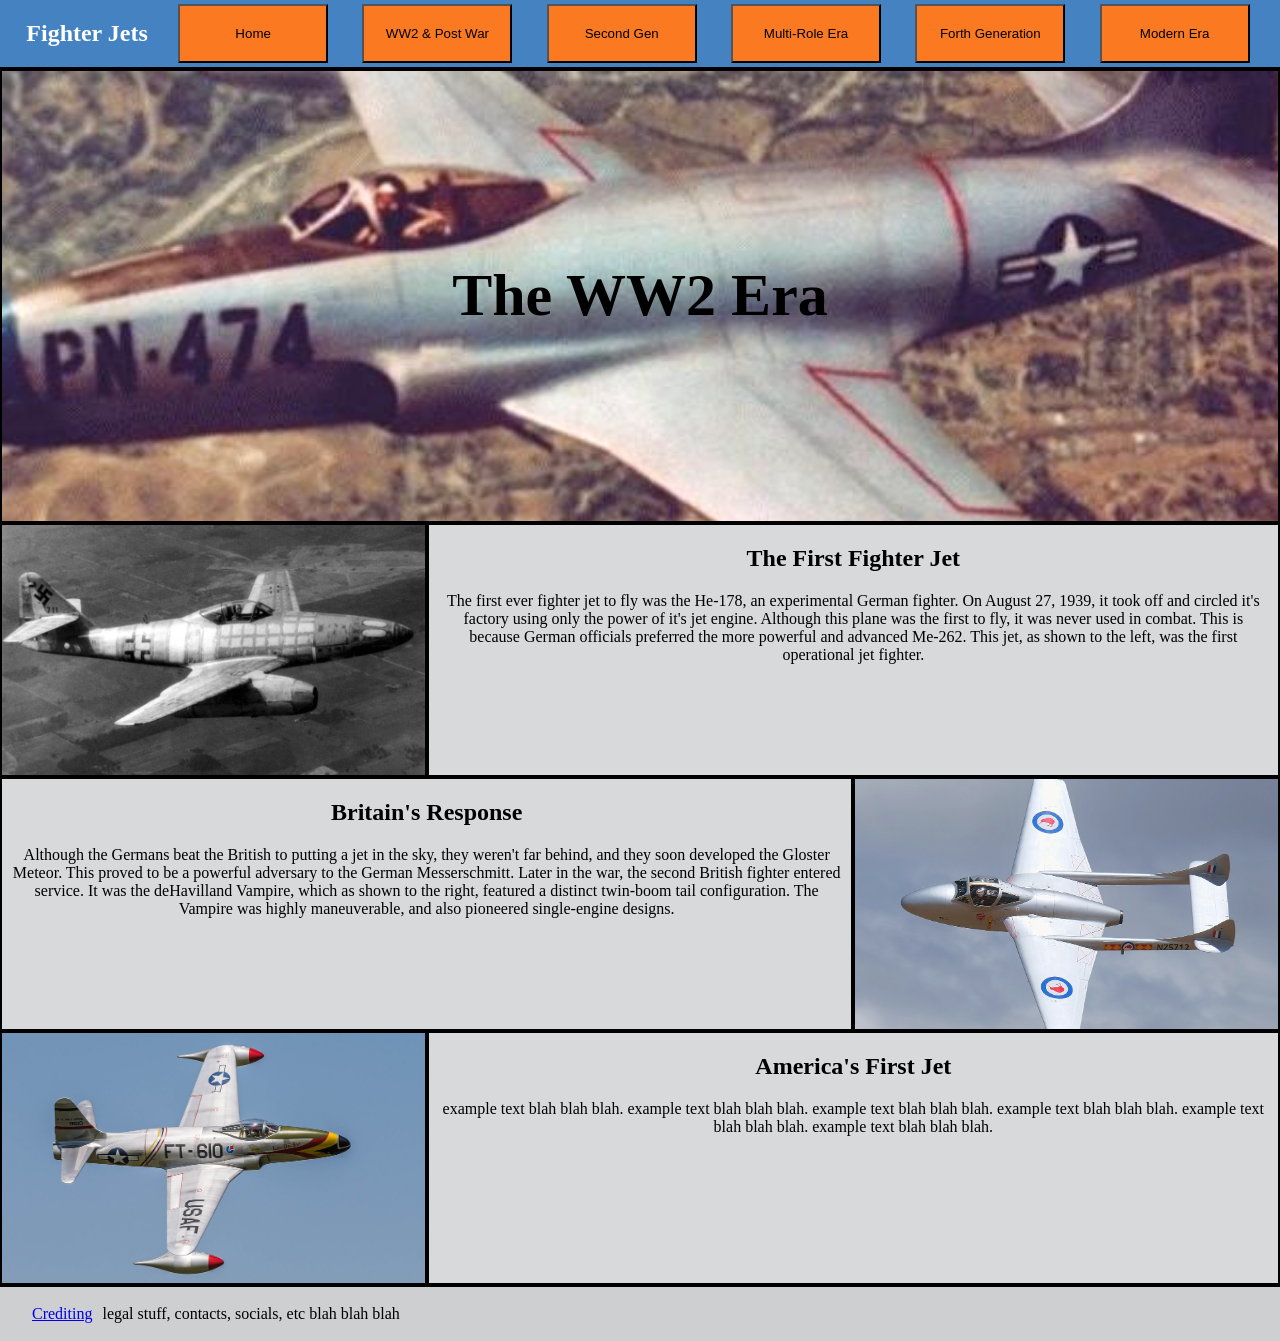
==== 1stGen.html @ 6a4d4333 "Apr 12, 2026, 1:57 AM" ====
<!DOCTYPE html>
<html lang="en">
<head>
<title>Fighter Jets</title>
<link rel="icon" type="image/png" href="Images/favicon16.png">
<link rel="stylesheet" href="style.css">
<link rel="stylesheet" href="extrastyles.css">
</head>
<body>

<nav class="primary">
    <h2 style="color:white;">Fighter Jets</h2>
    <button class="nav-button" onclick="window.location.href='index.html'">Home</button>
    <button class="nav-button" onclick="window.location.href='1stGen.html'">WW2 & Post War</button>
    <button class="nav-button" onclick="window.location.href='2ndGen.html'">Second Gen</button>
    <button class="nav-button" onclick="window.location.href='3rdGen.html'">Multi-Role Era</button>
    <button class="nav-button" onclick="window.location.href='4thGen.html'">Forth Generation</button>
    <button class="nav-button" onclick="window.location.href='5thGen.html'">Modern Era</button>
</nav>

<main class="secondary">
<div class="grid-container">
    <div class="grid-item" id="p1-header">
        <h1>The WW2 Era</h1>
    </div>

    <div class="grid-item" id="p1-image-1"></div>
    <div class="grid-item text-1">
        <h2>
            The First Fighter Jet
        </h2>
        <p class="grid-item-text">
            The first ever fighter jet to fly was the He-178, an experimental German fighter. On August 27, 1939, 
            it took off and circled it's factory using only the power of it's jet engine. Although this plane was 
            the first to fly, it was never used in combat. This is because German officials preferred the more powerful 
            and advanced Me-262. This jet, as shown to the left, was the first operational jet fighter.
        </p>
    </div>

    <div class="grid-item text-2">
        <h2>
            Britain's Response
        </h2>
        <p class="grid-item-text">
            Although the Germans beat the British to putting a jet in the sky, they weren't far behind,
            and they soon developed the Gloster Meteor. This proved to be a powerful adversary to the
            German Messerschmitt. Later in the war, the second British fighter entered service. It was the deHavilland Vampire,
            which as shown to the right, featured a distinct twin-boom tail configuration. The Vampire was highly maneuverable,
            and also pioneered single-engine designs.
        </p>
    </div>
    <div class="grid-item" id="p1-image-2"></div>

    <div class="grid-item" id="p1-image-3"></div>
    <div class="grid-item text-3">
        <h2>
            America's First Jet
        </h2>
        <p class="grid-item-text">
            example text blah blah blah. example text blah blah blah.
            example text blah blah blah. example text blah blah blah.
            example text blah blah blah. example text blah blah blah.
        </p>
    </div>
</div>
</main>

<footer class="darkened">
    <p><a href="credits.html">Crediting</a>legal stuff, contacts, socials, etc blah blah blah</p>
</footer>
</body>
</html>
---- style.css ----
body{
    background-color: #eef0f2;
    font-family: Verdana;
    margin: 0;
    padding: 0; 
}
.primary{
    background-color: #4482c1;
}
.secondary{
    background-color: #cbedf6;
}
.accent{
    background-color: #fa761e;
}
.darkened{
    background-color: #cdcfd1;
    padding: 2px;
}
button{
    background-color: #FA7921;
    padding: 6px;
    border-style: outset;
}
button:hover{
    border-style: inset;
    /*background-color: #d4661c;*/
}
button:active{
    border-style: inset;
    background-color: #ff9148;
}
nav{
    display: flex;
    flex-wrap: nowrap;
    justify-content: space-evenly;
    border-bottom: solid black 2px;
}
.nav-button{
    padding: 10px;
    width: 150px;
    margin: 4px;
}
a{
    padding: 10px;
    padding-top: 20px;
    margin: 0px;
}
main{
    margin: 0;
    padding: 0; 
}
footer{
    border-top: solid black 2px;
}
footer > p{
    margin-left: 20px;
}

/* 
300-990, 
nav below logo
i
tt
i
tt
i
tt
default 990-1110-1500,
itt
tti
itt
 1500-2500 
 images cover or %
 text padding increase
 taller things
 */

.grid-container {
  display: grid;
  grid-template-columns: 1fr 1fr 1fr;
}
.grid-item {
  background-color: #f1f1f1;
  text-align: center;
  padding-left: 10px;
  padding-right: 10px;
}
.grid-item-credits {
  background-color: #f1f1f1;
  text-align: left;
}
.header{
    grid-column: 1 / span 3;
    height: 450px;
    font-size:30px;
    display: flex;
    justify-content: center;
    align-items: center;
    border: solid black 2px;
    background-color: #9092a0;
    background-image: url("Images/su35_2e1.png");
    background-position: center; /* Center the image */
    background-repeat: no-repeat; /* Do not repeat the image */
    background-size: auto 1200px; /* Resize the background image to cover the entire container 819 x 557 */
    background-position-y: 45%;
}
#p1-header{
    grid-column: 1 / span 3;
    height: 450px;
    font-size:30px;
    display: flex;
    justify-content: center;
    align-items: center;
    border: solid black 2px;
    background-color: #9092a0;
    background-image: url("Images/f-80.jpg");
    background-position: center; /* Center the image */
    background-repeat: no-repeat; /* Do not repeat the image */
    background-size: 1550px; /* Resize the background image to cover the entire container 819 x 557 */
    background-position-y: 40%;
    color: black;
}
#p2-header{
    grid-column: 1 / span 3;
    height: 450px;
    font-size:30px;
    display: flex;
    justify-content: center;
    align-items: center;
    border: solid black 2px;
    background-color: #aabbd7;
    background-image: url("Images/LighningEdit2.png");
    background-position: center;
    background-repeat: no-repeat;
    background-size: 1800px auto; 
    background-position-y: 47.5%;
    /* 1280 x 720*/
}
#p3-header{
    grid-column: 1 / span 3;
    height: 450px;
    font-size:30px;
    display: flex;
    justify-content: center;
    align-items: center;
    border: solid black 2px;
    background-color: #809cc1;
    background-image: url("Images/Mig23e3.png");
    background-position: center; /* Center the image */
    background-repeat: no-repeat; /* Do not repeat the image */
    background-size: 1900px auto; /* Resize the background image to cover the entire container 819 x 557 */
    background-position-y: 51.25%;
}
#p4-header{
    grid-column: 1 / span 3;
    height: 450px;
    font-size:30px;
    display: flex;
    justify-content: center;
    align-items: center;
    border: solid black 2px;
    background-color: #9092a0;
    background-image: url("Images/su35.png");
    background-position: center; /* Center the image */
    background-repeat: no-repeat; /* Do not repeat the image */
    background-size: auto 900px; /* Resize the background image to cover the entire container 819 x 557 */
    background-position-y: 45%;
}
#p5-header{
    grid-column: 1 / span 3;
    height: 450px;
    font-size:30px;
    display: flex;
    justify-content: center;
    align-items: center;
    border: solid black 2px;
    background-color: #9092a0;
    background-image: url("Images/j20_2.jpg");
    background-position: center; /* Center the image */
    background-repeat: no-repeat; /* Do not repeat the image */
    background-size: auto 1100px; /* Resize the background image to cover the entire container 819 x 557 */
    background-position-y: 45%;
    color: black;
}
.image-1{
    grid-column: 1 / span 1;
    height: 250px;
    border: solid black 2px;
    background-image: url("Images/f22.jpg");
    background-position: center;
    background-position-y: 30%;
    background-repeat: no-repeat;
    background-size: 520px 338px;
    transform: scaleX(-1);
}
.text-1{
    grid-column: 2 / span 2;
    height: 250px;
    border: solid black 2px;
    background-color: #eef0f2;
    background-color: #d7d9db;
}
.text-2{
    grid-column: 1 / span 2;
    height: 250px;
    border: solid black 2px;
    background-color: #eef0f2;
    background-color: #d7d9db;
}
.image-2{
    grid-column: 3 / span 1;
    height: 250px;
    /*width: 500px;*/
    border: solid black 2px;
    background-image: url("Images/meteor.jpg");
    background-position: center;
    background-position-y: 50%;
    background-repeat: no-repeat;
    background-size: cover;
    transform: scaleX(-1);
}
.image-3{
    grid-column: 1 / span 1;
    height: 250px;
    /*width: 500px;*/
    border: solid black 2px;
    background-color: #eef0f2;
    background-image: url("Images/f15.jpg");
    background-position: center;
    background-position-y: 80%;
    background-repeat: no-repeat;
    background-size: cover;
}
.text-3{
    grid-column: 2 / span 2;
    height: 250px;
    border: solid black 2px;
    background-color: #d7d9db;
}
#p1-image-1{
    grid-column: 1 / span 1;
    height: 250px;
    border: solid black 2px;
    background-image: url("Images/me262.jpg");
    background-position: center 50%;
    background-repeat: no-repeat;
    background-size: cover;
}
#p1-image-2{
    grid-column: 3 / span 1;
    height: 250px;
    border: solid black 2px;
    background-image: url("Images/Vampire.jpg");
    background-position: center 50%;
    background-repeat: no-repeat;
    background-size: cover;
}
#p1-image-3{
    grid-column: 1 / span 1;
    height: 250px;
    border: solid black 2px;
    background-image: url("Images/p80.jpg");
    background-position: center 50%;
    background-repeat: no-repeat;
    background-size: cover;
}
#p2-image-1{
    grid-column: 1 / span 1;
    height: 250px;
    border: solid black 2px;
    background-image: url("Images/f86.jpg");
    background-position: center 50%;
    background-repeat: no-repeat;
    background-size: cover;
    transform: scaleX(-1);
}
#p2-image-2{
    grid-column: 3 / span 1;
    height: 250px;
    border: solid black 2px;
    background-image: url("Images/mig15.jpg");
    background-position: center 50%;
    background-repeat: no-repeat;
    background-size: cover;
}
#p2-image-3{
    grid-column: 1 / span 1;
    height: 250px;
    border: solid black 2px;
    background-image: url("Images/hunter.jpg");
    background-position: center 50%;
    background-repeat: no-repeat;
    background-size: cover;
}
#p3-image-1{
    grid-column: 1 / span 1;
    height: 250px;
    border: solid black 2px;
    background-image: url("Images/mirage3.jpg");
    background-position: 50% 50%;
    background-repeat: no-repeat;
    background-size: cover;
    transform: scaleX(-1);
}
#p3-image-2{
    grid-column: 3 / span 1;
    height: 250px;
    border: solid black 2px;
    background-image: url("Images/f4.jpeg");
    background-position: 50% 50%;
    background-repeat: no-repeat;
    background-size: cover;
}
#p3-image-3{
    grid-column: 1 / span 1;
    height: 250px;
    border: solid black 2px;
    background-image: url("Images/mig21.jpg");
    background-position: 50% 50%;
    background-repeat: no-repeat;
    background-size: cover;
}
#p4-image-1{
    grid-column: 1 / span 1;
    height: 250px;
    border: solid black 2px;
    background-image: url("Images/f15_2.jpg");
    background-position: 40% 39%;
    background-repeat: no-repeat;
    background-size: cover;
    transform: scaleX(-1);
}
#p4-image-2{
    grid-column: 3 / span 1;
    height: 250px;
    border: solid black 2px;
    background-image: url("Images/typhoon.jpg");
    background-position: 40% 50%;
    background-repeat: no-repeat;
    background-size: cover;
}
#p4-image-3{
    grid-column: 1 / span 1;
    height: 250px;
    border: solid black 2px;
    background-image: url("Images/su27.jpg");
    background-position: 50% 50%;
    background-repeat: no-repeat;
    background-size: cover;
}
#p5-image-1{
    grid-column: 1 / span 1;
    height: 250px;
    border: solid black 2px;
    background-image: url("Images/f22_2.jpg");
    background-position: 40% 39%;
    background-repeat: no-repeat;
    background-size: cover;
    transform: scaleX(-1);
}
#p5-image-2{
    grid-column: 3 / span 1;
    height: 250px;
    border: solid black 2px;
    background-image: url("Images/f35b.jpg");
    background-position: center 25%;
    background-repeat: no-repeat;
    background-size: cover;
    transform: scaleX(-1);
}
#p5-image-3{
    grid-column: 1 / span 1;
    height: 250px;
    border: solid black 2px;
    background-image: url("Images/su57.jpg");
    background-position: center 50%;
    background-repeat: no-repeat;
    background-size: cover;
    transform: scaleX(-1);
}


/* Media Query stuff! */
@media screen and (max-width: 990px) {
    .image-1{
        grid-column: 1 / span 1;
        height: 250px;
        border: solid black 2px;
        background-image: url("Images/f22.jpg");
        background-position: center;
        background-position-y: 30%;
        background-repeat: no-repeat;
        background-size: 520px 338px;
        transform: scaleX(-1);
    }
    .text-1{
        grid-column: 2 / span 2;
        height: 250px;
        border: solid black 2px;
        background-color: #eef0f2;
        background-color: #d7d9db;
    }
    .text-2{
        grid-column: 1 / span 2;
        height: 250px;
        border: solid black 2px;
        background-color: #eef0f2;
        background-color: #d7d9db;
    }
    .image-2{
        grid-column: 3 / span 1;
        height: 250px;
        /*width: 500px;*/
        border: solid black 2px;
        background-image: url("Images/meteor.jpg");
        background-position: center;
        background-position-y: 50%;
        background-repeat: no-repeat;
        background-size: cover;
        transform: scaleX(-1);
    }
    .image-3{
        grid-column: 1 / span 1;
        height: 250px;
        /*width: 500px;*/
        border: solid black 2px;
        background-color: #eef0f2;
        background-image: url("Images/f15.jpg");
        background-position: center;
        background-position-y: 80%;
        background-repeat: no-repeat;
        background-size: cover;
    }
    .text-3{
        grid-column: 2 / span 2;
        height: 250px;
        border: solid black 2px;
        background-color: #d7d9db;
    }
}
@media screen and (min-width: 1500px) and (max-width: 2500px) {
    p{
        font-size: x-large;
    }
    button{
        font-size: large;
    }
    button:not(.nav-button){
        width: 170px;
        height: 50px;
    }
    nav{
        display: flex;
        flex-wrap: nowrap;
        justify-content: space-evenly;
        height: 75px;
    }
    .nav-button{
        padding: 10px;
        width: 250px;
        margin: 4px;
    }
    footer{
        height: 70px;
    }
    .header{
        height: 550px;
        font-size: 30px;
        background-position: center; /* Center the image */
        background-repeat: no-repeat; /* Do not repeat the image */
        background-size: auto 1500px; /* Resize the background image to cover the entire container 819 x 557 */
        background-position-y: 45%;
    }
    .header > h1{
        font-size: 60pt;
    }
    .image-1, .image-2, .image-3{
        height: 350px;
        background-size: cover;
    }
    .text-1, .text-2, .text-3{
        height: 350px;
    }
    #p1-image-1, #p1-image-2, #p1-image-3{
        height: 350px;
        background-size: cover;
    }
}
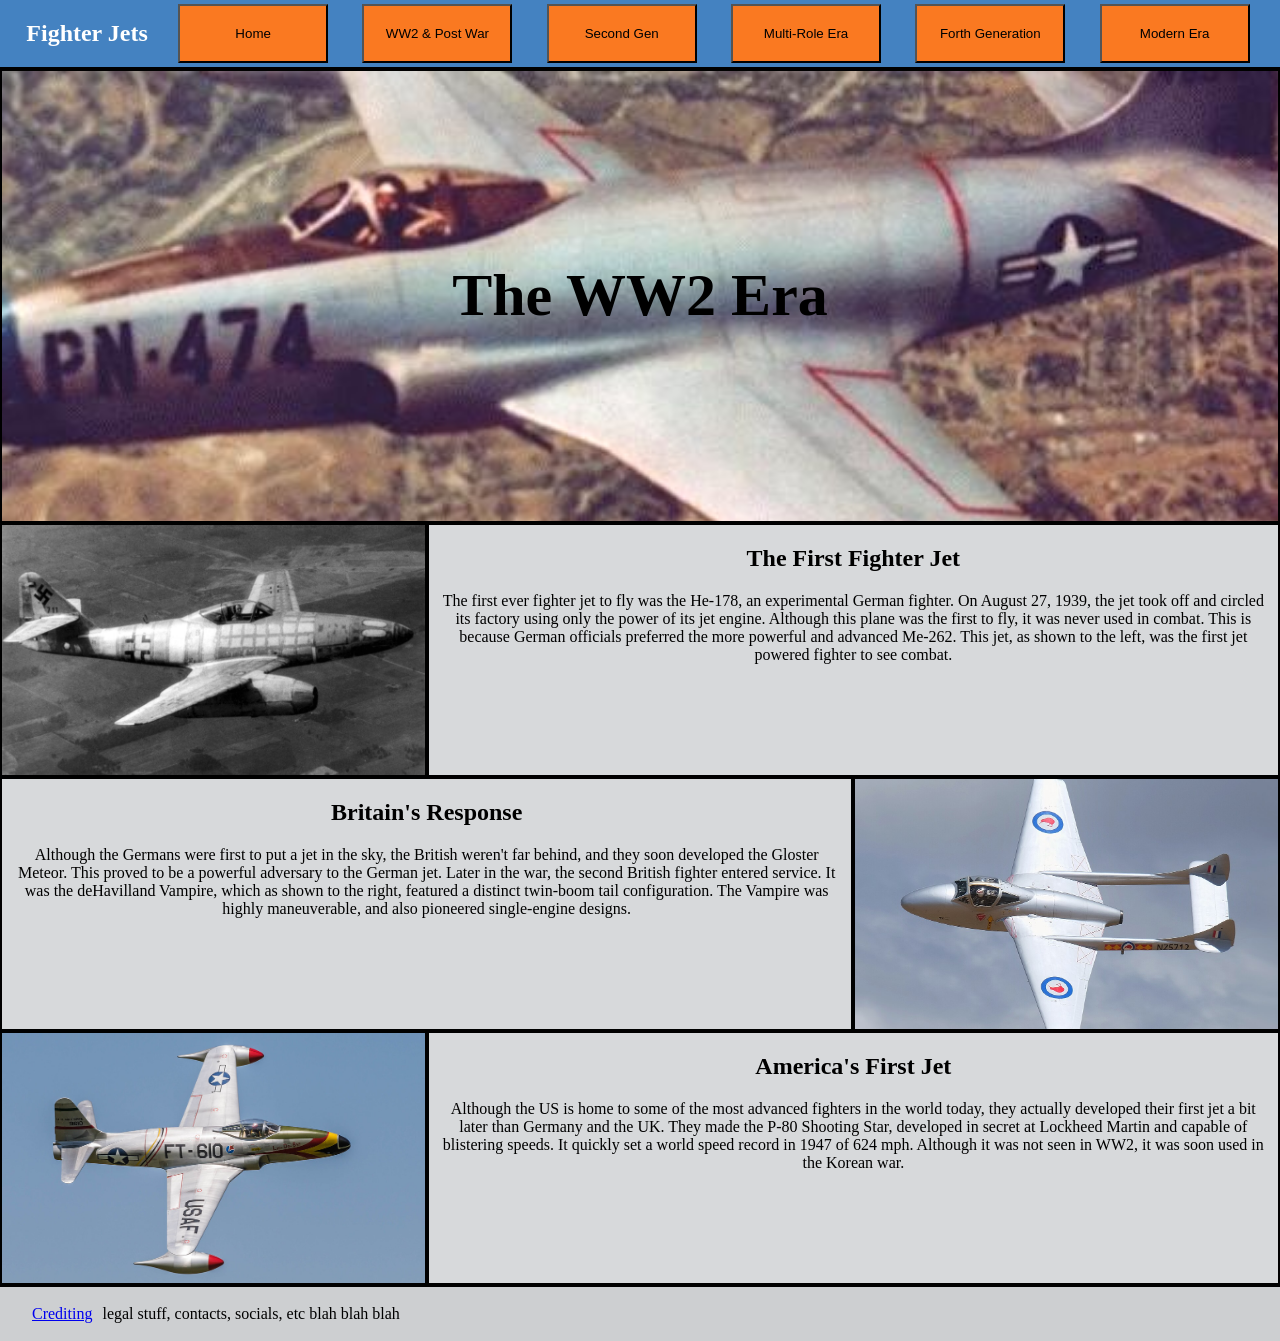
==== commit ce73f476: "adding more text" ====
--- a/1stGen.html
+++ b/1stGen.html
@@ -29,11 +29,11 @@
         <h2>
             The First Fighter Jet
         </h2>
-        <p class="grid-item-text">
+        <p>
             The first ever fighter jet to fly was the He-178, an experimental German fighter. On August 27, 1939, 
-            it took off and circled it's factory using only the power of it's jet engine. Although this plane was 
-            the first to fly, it was never used in combat. This is because German officials preferred the more powerful 
-            and advanced Me-262. This jet, as shown to the left, was the first operational jet fighter.
+            the jet took off and circled its factory using only the power of its jet engine. Although this plane was the first to fly,
+            it was never used in combat. This is because German officials preferred the more powerful and advanced Me-262. 
+            This jet, as shown to the left, was the first jet powered fighter to see combat.
         </p>
     </div>
 
@@ -41,10 +41,10 @@
         <h2>
             Britain's Response
         </h2>
-        <p class="grid-item-text">
-            Although the Germans beat the British to putting a jet in the sky, they weren't far behind,
-            and they soon developed the Gloster Meteor. This proved to be a powerful adversary to the
-            German Messerschmitt. Later in the war, the second British fighter entered service. It was the deHavilland Vampire,
+        <p>
+            Although the Germans were first to put a jet in the sky, the British weren't far behind, 
+            and they soon developed the Gloster Meteor. This proved to be a powerful adversary to the German jet. 
+            Later in the war, the second British fighter entered service. It was the deHavilland Vampire, 
             which as shown to the right, featured a distinct twin-boom tail configuration. The Vampire was highly maneuverable,
             and also pioneered single-engine designs.
         </p>
@@ -56,10 +56,11 @@
         <h2>
             America's First Jet
         </h2>
-        <p class="grid-item-text">
-            example text blah blah blah. example text blah blah blah.
-            example text blah blah blah. example text blah blah blah.
-            example text blah blah blah. example text blah blah blah.
+        <p>
+            Although the US is home to some of the most advanced fighters in the world today, 
+            they actually developed their first jet a bit later than Germany and the UK. They made the P-80 Shooting Star, 
+            developed in secret at Lockheed Martin and capable of blistering speeds. 
+            It quickly set a world speed record in 1947 of 624 mph. Although it was not seen in WW2, it was soon used in the Korean war.
         </p>
     </div>
 </div>
--- a/style.css
+++ b/style.css
@@ -383,34 +383,49 @@
 
 /* Media Query stuff! */
 @media screen and (max-width: 990px) {
+    .grid-container {
+        display: grid;
+        grid-template-columns: 1fr;
+    }
+    p{
+        font-size: x-large;
+    }
+    button{
+        font-size: large;
+    }
+    button:not(.nav-button){
+        width: 170px;
+        height: 50px;
+    }
     .image-1{
         grid-column: 1 / span 1;
-        height: 250px;
+        height: 450px;
         border: solid black 2px;
         background-image: url("Images/f22.jpg");
         background-position: center;
         background-position-y: 30%;
         background-repeat: no-repeat;
-        background-size: 520px 338px;
-        transform: scaleX(-1);
+        background-size: cover;
+        transform: scaleX(1);
     }
     .text-1{
-        grid-column: 2 / span 2;
-        height: 250px;
+        grid-column: 1 / span 1;
+        height: 350px;
         border: solid black 2px;
         background-color: #eef0f2;
         background-color: #d7d9db;
     }
     .text-2{
-        grid-column: 1 / span 2;
-        height: 250px;
+        grid-column: 1 / span 1;
+        height: 350px;
         border: solid black 2px;
         background-color: #eef0f2;
         background-color: #d7d9db;
     }
     .image-2{
-        grid-column: 3 / span 1;
-        height: 250px;
+        grid-column: 1 / span 1;
+        grid-row: 4;
+        height: 450px;
         /*width: 500px;*/
         border: solid black 2px;
         background-image: url("Images/meteor.jpg");
@@ -418,11 +433,11 @@
         background-position-y: 50%;
         background-repeat: no-repeat;
         background-size: cover;
-        transform: scaleX(-1);
+        transform: scaleX(1);
     }
     .image-3{
         grid-column: 1 / span 1;
-        height: 250px;
+        height: 450px;
         /*width: 500px;*/
         border: solid black 2px;
         background-color: #eef0f2;
@@ -433,13 +448,32 @@
         background-size: cover;
     }
     .text-3{
-        grid-column: 2 / span 2;
-        height: 250px;
+        grid-column: 1 / span 1;
+        height: 350px;
         border: solid black 2px;
         background-color: #d7d9db;
     }
-}
-@media screen and (min-width: 1500px) and (max-width: 2500px) {
+    #p1-image-1, #p2-image-1,  #p3-image-1, #p4-image-1, #p5-image-1{
+        grid-column: 1 / span 1;
+        height: 450px;
+        background-size: cover;
+    }
+    #p1-image-2, #p2-image-2,  #p3-image-2, #p4-image-2, #p5-image-2{
+        grid-column: 1 / span 1;
+        height: 450px;
+        background-size: cover;
+        grid-row: 4;
+    }
+    #p1-image-3, #p2-image-3,  #p3-image-3, #p4-image-3, #p5-image-3{
+        grid-column: 1 / span 1;
+        height: 450px;
+        background-size: cover;
+    }
+    .grid item .text-1{
+        /*grid-column: 1 / span 1;*/
+    }
+}
+@media screen and (min-width: 1600px) {
     p{
         font-size: x-large;
     }
@@ -467,14 +501,34 @@
     .header{
         height: 550px;
         font-size: 30px;
-        background-position: center; /* Center the image */
-        background-repeat: no-repeat; /* Do not repeat the image */
-        background-size: auto 1500px; /* Resize the background image to cover the entire container 819 x 557 */
+        background-size: auto 1500px;
         background-position-y: 45%;
     }
     .header > h1{
         font-size: 60pt;
     }
+    #p1-header, #p4-header, #p5-header{
+        height: 550px;
+        font-size: 30px;
+        background-size: cover;
+    }
+    #p2-header{
+        height: 550px;
+        font-size: 30px;
+        background-size: cover;
+        background-size: 2500px auto; 
+        background-position-y: 47.5%;
+    }
+    #p3-header{
+        height: 550px;
+        font-size: 30px;
+        background-size: cover;
+        background-size: 3100px auto;
+        background-position-y: 51.25%;
+    }
+    #p1-header > h1, #p2-header > h1{
+        font-size: 60pt;
+    }
     .image-1, .image-2, .image-3{
         height: 350px;
         background-size: cover;
@@ -486,4 +540,20 @@
         height: 350px;
         background-size: cover;
     }
+    #p2-image-1, #p2-image-2, #p2-image-3{
+        height: 350px;
+        background-size: cover;
+    }
+    #p3-image-1, #p3-image-2, #p3-image-3{
+        height: 350px;
+        background-size: cover;
+    }
+    #p4-image-1, #p4-image-2, #p4-image-3{
+        height: 350px;
+        background-size: cover;
+    }
+    #p5-image-1, #p5-image-2, #p5-image-3{
+        height: 350px;
+        background-size: cover;
+    }
 }
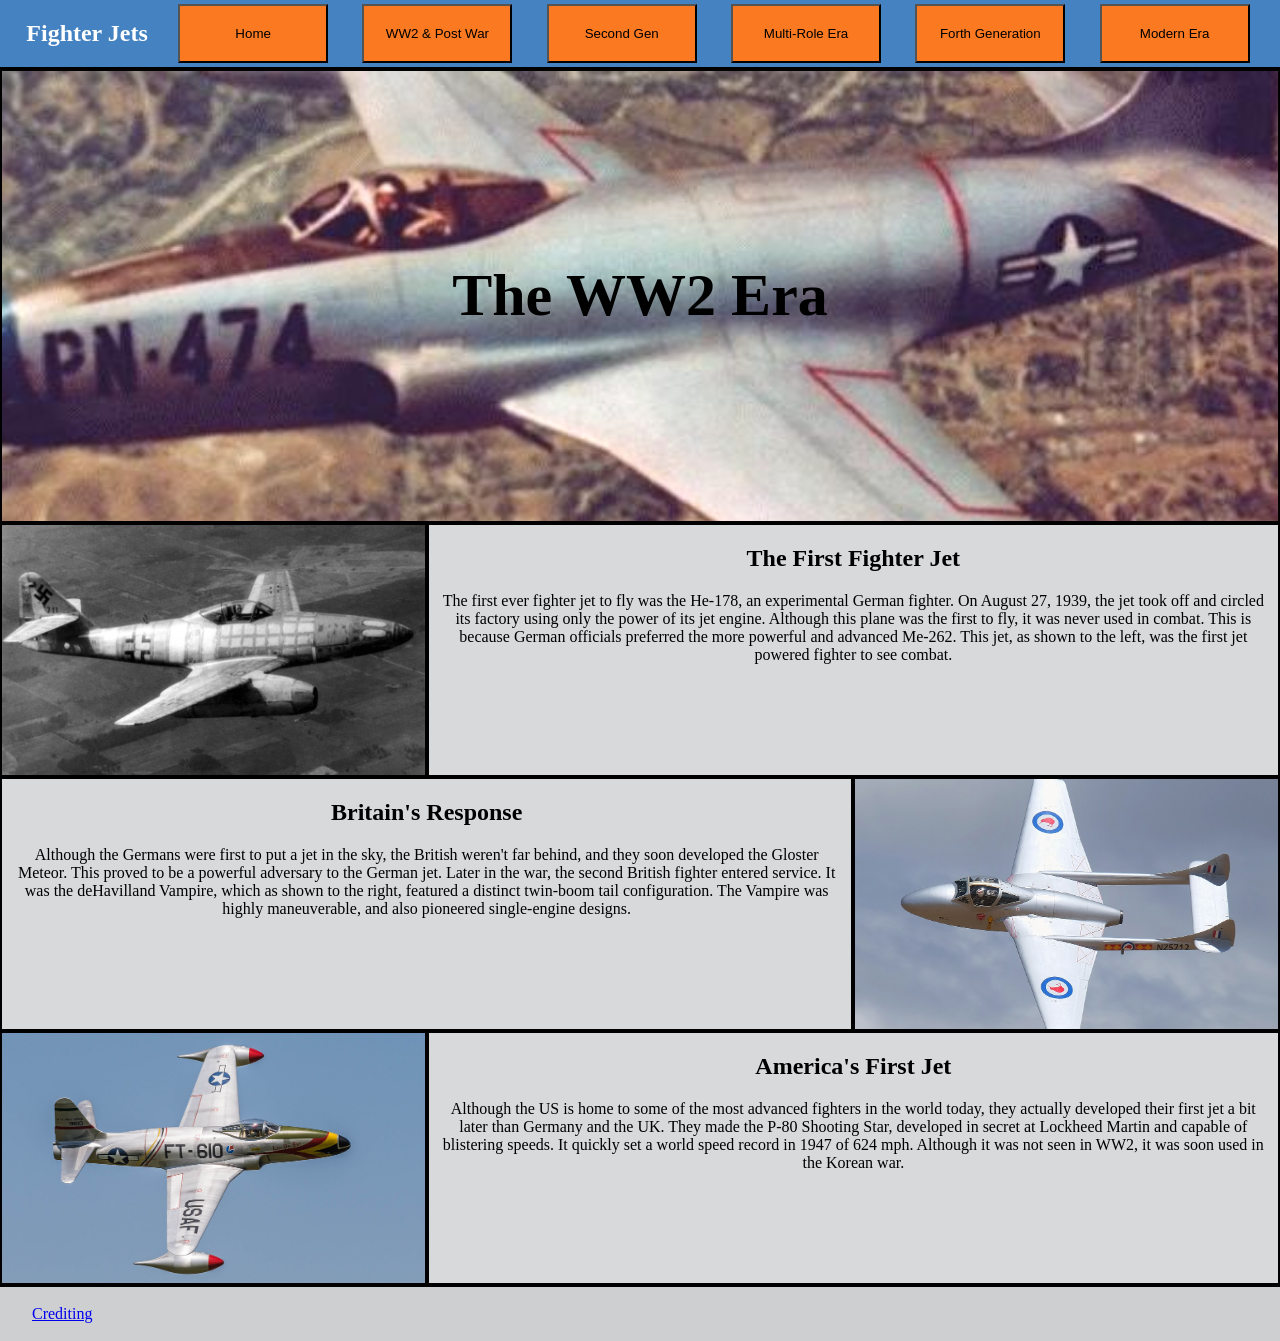
==== commit 9eba1772: "Finished crediting page" ====
--- a/1stGen.html
+++ b/1stGen.html
@@ -4,7 +4,6 @@
 <title>Fighter Jets</title>
 <link rel="icon" type="image/png" href="Images/favicon16.png">
 <link rel="stylesheet" href="style.css">
-<link rel="stylesheet" href="extrastyles.css">
 </head>
 <body>
 
@@ -67,7 +66,7 @@
 </main>
 
 <footer class="darkened">
-    <p><a href="credits.html">Crediting</a>legal stuff, contacts, socials, etc blah blah blah</p>
+    <p><a href="credits.html">Crediting</a></p>
 </footer>
 </body>
 </html>
--- a/style.css
+++ b/style.css
@@ -130,7 +130,7 @@
     align-items: center;
     border: solid black 2px;
     background-color: #aabbd7;
-    background-image: url("Images/LighningEdit2.png");
+    background-image: url("Images/LightningEdit2.png");
     background-position: center;
     background-repeat: no-repeat;
     background-size: 1800px auto; 
@@ -469,9 +469,6 @@
         height: 450px;
         background-size: cover;
     }
-    .grid item .text-1{
-        /*grid-column: 1 / span 1;*/
-    }
 }
 @media screen and (min-width: 1600px) {
     p{
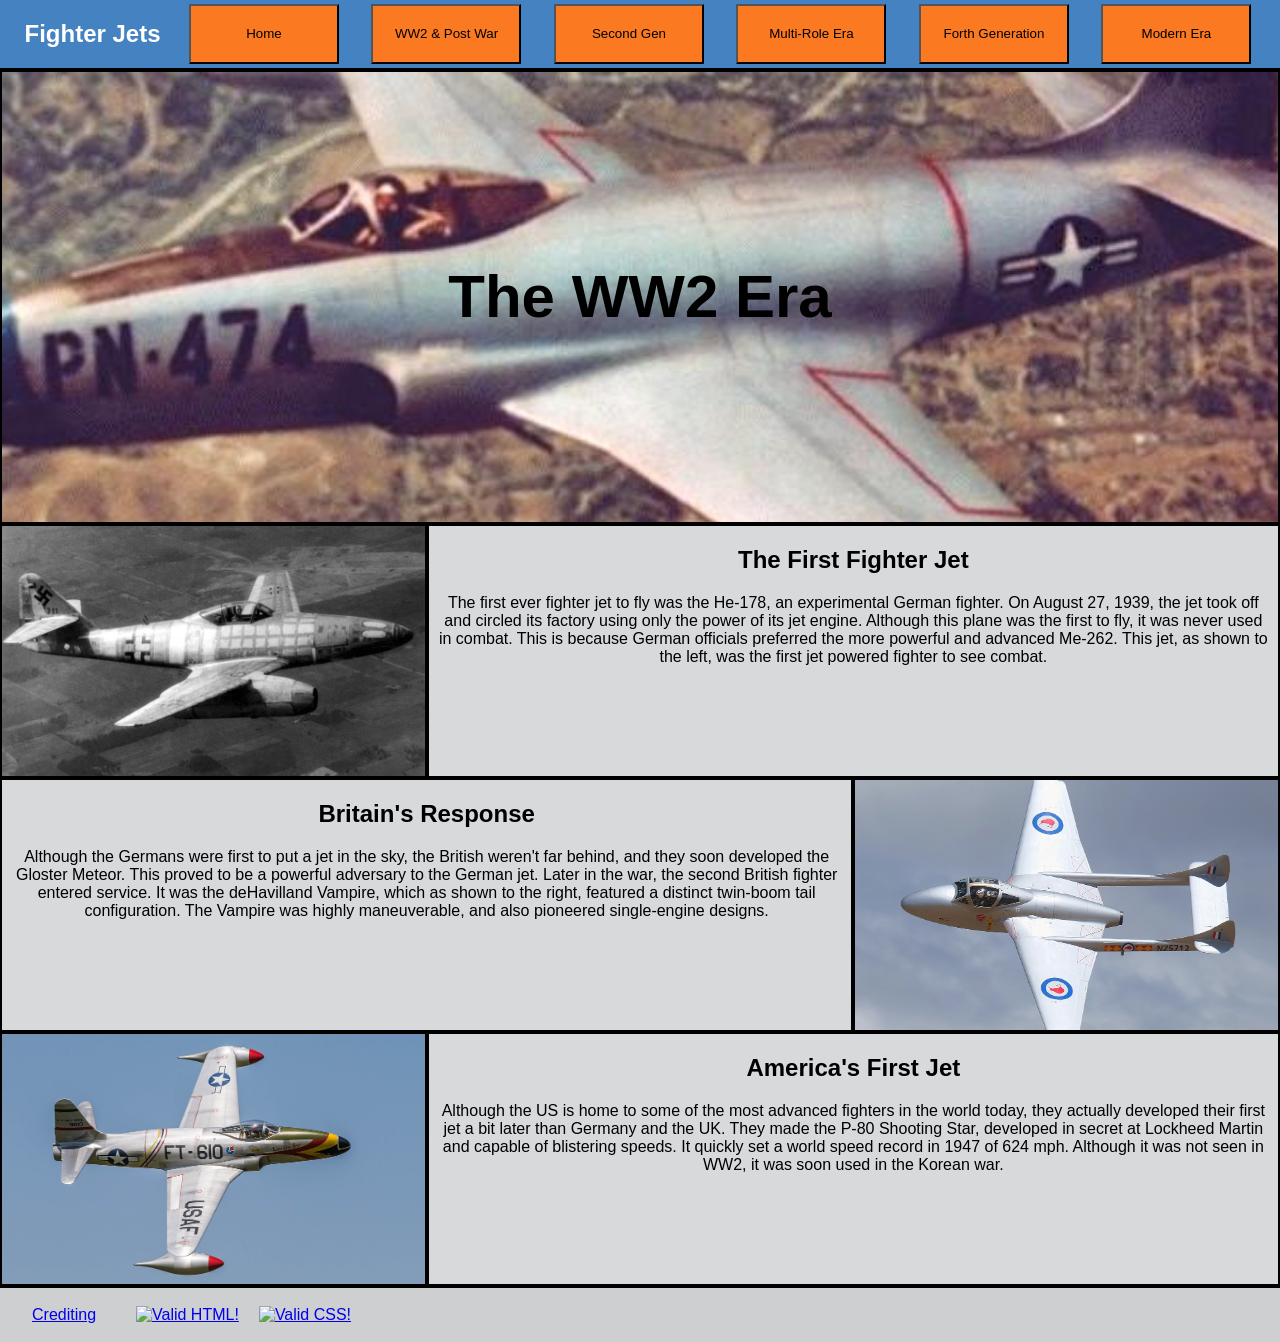
==== commit 2534c782: "dinished content and added badges to footer" ====
--- a/1stGen.html
+++ b/1stGen.html
@@ -65,8 +65,22 @@
 </div>
 </main>
 
-<footer class="darkened">
+<footer class="darkened" style="display:flex;">
     <p><a href="credits.html">Crediting</a></p>
+    <p>
+        <a href="https://validator.w3.org/nu/">
+            <img style="border:0;width:88px;height:31px"
+                src="https://raw.githubusercontent.com/bradleytaunt/html5-valid-badge/refs/heads/master/html5-validator-badge.png"
+                alt="Valid HTML!" />
+        </a>
+    </p>
+    <p style="margin-left: 0px;">
+        <a href="https://jigsaw.w3.org/css-validator/check/referer">
+            <img style="border:0;width:88px;height:31px"
+                src="https://jigsaw.w3.org/css-validator/images/vcss"
+                alt="Valid CSS!" />
+        </a>
+    </p>
 </footer>
 </body>
 </html>
--- a/style.css
+++ b/style.css
@@ -1,6 +1,6 @@
 body{
     background-color: #eef0f2;
-    font-family: Verdana;
+    font-family: Verdana, sans-serif;
     margin: 0;
     padding: 0; 
 }
@@ -269,7 +269,7 @@
     grid-column: 1 / span 1;
     height: 250px;
     border: solid black 2px;
-    background-image: url("Images/f86.jpg");
+    background-image: url("Images/mig15.jpg");
     background-position: center 50%;
     background-repeat: no-repeat;
     background-size: cover;
@@ -279,7 +279,7 @@
     grid-column: 3 / span 1;
     height: 250px;
     border: solid black 2px;
-    background-image: url("Images/mig15.jpg");
+    background-image: url("Images/f86.jpg");
     background-position: center 50%;
     background-repeat: no-repeat;
     background-size: cover;
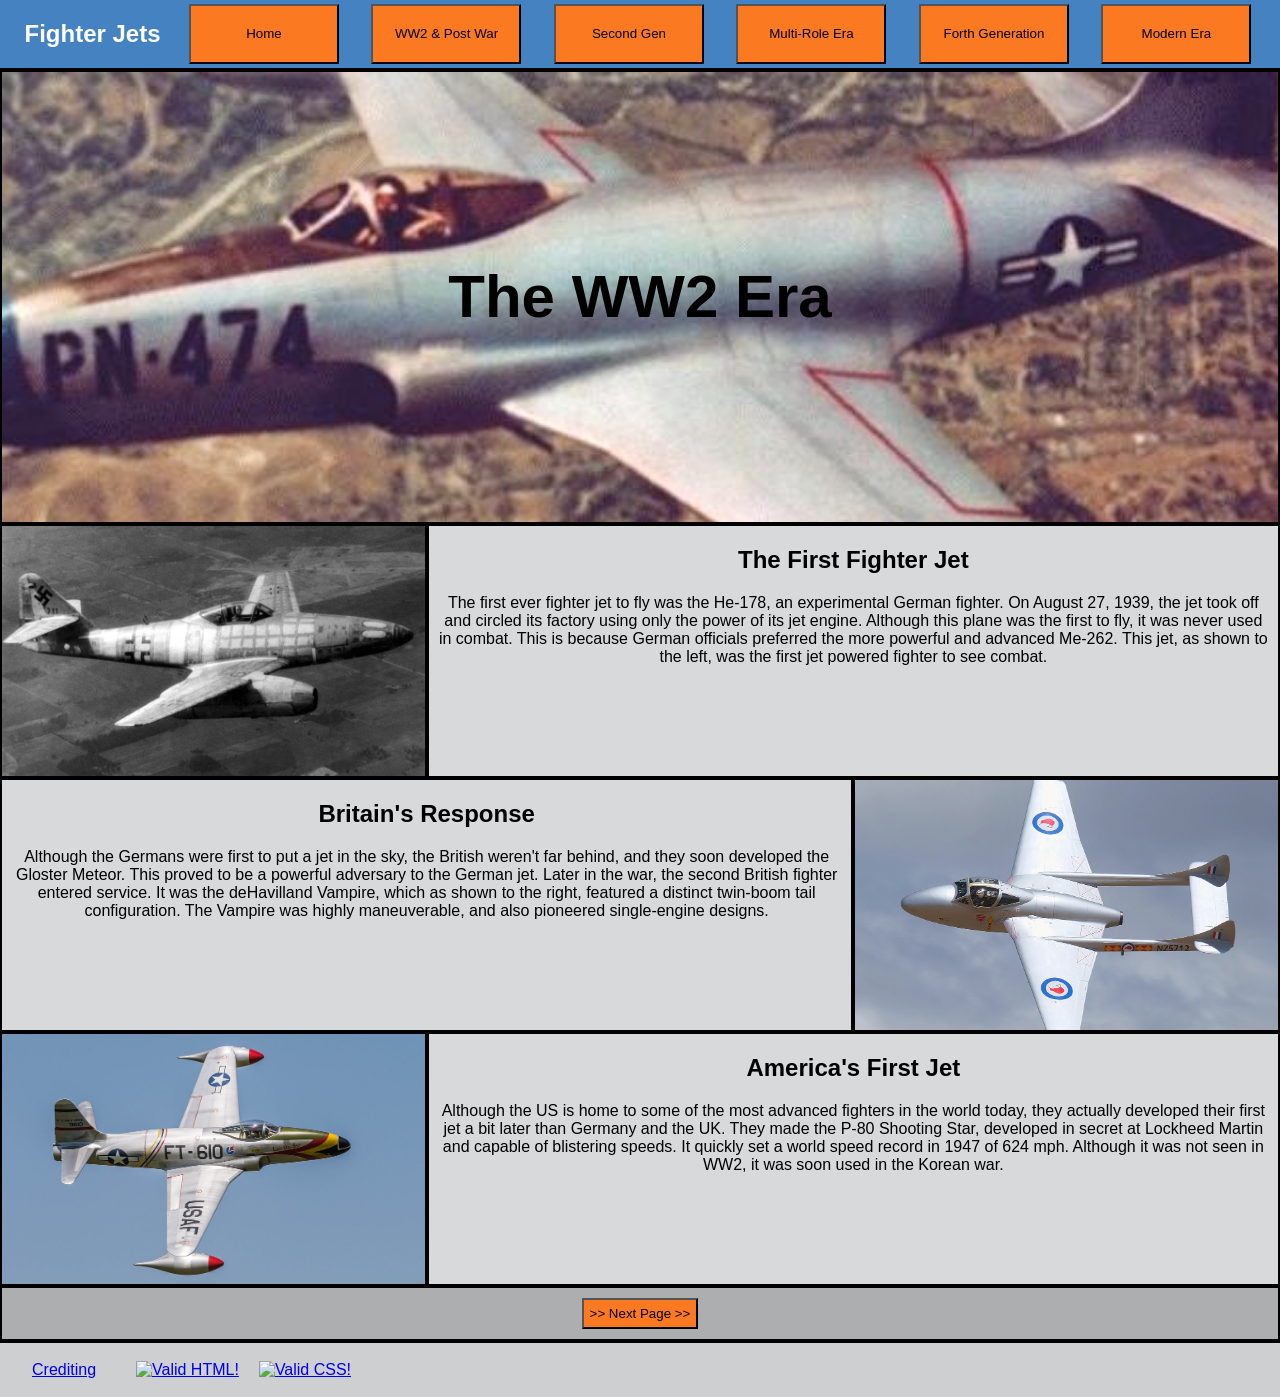
==== commit 7f0f20b9: "added next page buttons and more" ====
--- a/1stGen.html
+++ b/1stGen.html
@@ -62,6 +62,9 @@
             It quickly set a world speed record in 1947 of 624 mph. Although it was not seen in WW2, it was soon used in the Korean war.
         </p>
     </div>
+    <div class="grid-item next-page">
+        <button onclick="window.location.href='2ndGen.html'"> &gt;&gt; Next Page &gt;&gt; </button>
+    </div>
 </div>
 </main>
 
@@ -75,7 +78,7 @@
         </a>
     </p>
     <p style="margin-left: 0px;">
-        <a href="https://jigsaw.w3.org/css-validator/check/referer">
+        <a href="https://jigsaw.w3.org/css-validator/">
             <img style="border:0;width:88px;height:31px"
                 src="https://jigsaw.w3.org/css-validator/images/vcss"
                 alt="Valid CSS!" />
--- a/style.css
+++ b/style.css
@@ -25,6 +25,10 @@
 button:hover{
     border-style: inset;
     /*background-color: #d4661c;*/
+}
+button:hover:not(.nav-button){
+    border-style: outset;
+    transform: scale(1.1, 1.1);
 }
 button:active{
     border-style: inset;
@@ -381,8 +385,22 @@
 }
 
 
+.next-page{
+    grid-column: 1 / span 3;
+    border: solid black 2px;
+    background-color: #adaeaf;
+    height: auto;
+    padding:10px;
+}
+
+
+
+
+
+
+
 /* Media Query stuff! */
-@media screen and (max-width: 990px) {
+@media screen and (max-width: 990px) { /* Mobile */
     .grid-container {
         display: grid;
         grid-template-columns: 1fr;
@@ -396,6 +414,8 @@
     button:not(.nav-button){
         width: 170px;
         height: 50px;
+        padding-bottom: 10px;
+        margin-bottom: 10px;
     }
     .image-1{
         grid-column: 1 / span 1;
@@ -410,14 +430,16 @@
     }
     .text-1{
         grid-column: 1 / span 1;
-        height: 350px;
+        min-height: 350px;
+        height: auto;
         border: solid black 2px;
         background-color: #eef0f2;
         background-color: #d7d9db;
     }
     .text-2{
         grid-column: 1 / span 1;
-        height: 350px;
+        min-height: 350px;
+        height: auto;
         border: solid black 2px;
         background-color: #eef0f2;
         background-color: #d7d9db;
@@ -449,7 +471,8 @@
     }
     .text-3{
         grid-column: 1 / span 1;
-        height: 350px;
+        min-height: 350px;
+        height: auto;
         border: solid black 2px;
         background-color: #d7d9db;
     }
@@ -470,7 +493,7 @@
         background-size: cover;
     }
 }
-@media screen and (min-width: 1600px) {
+@media screen and (min-width: 1600px) { /* Wider Screens */
     p{
         font-size: x-large;
     }
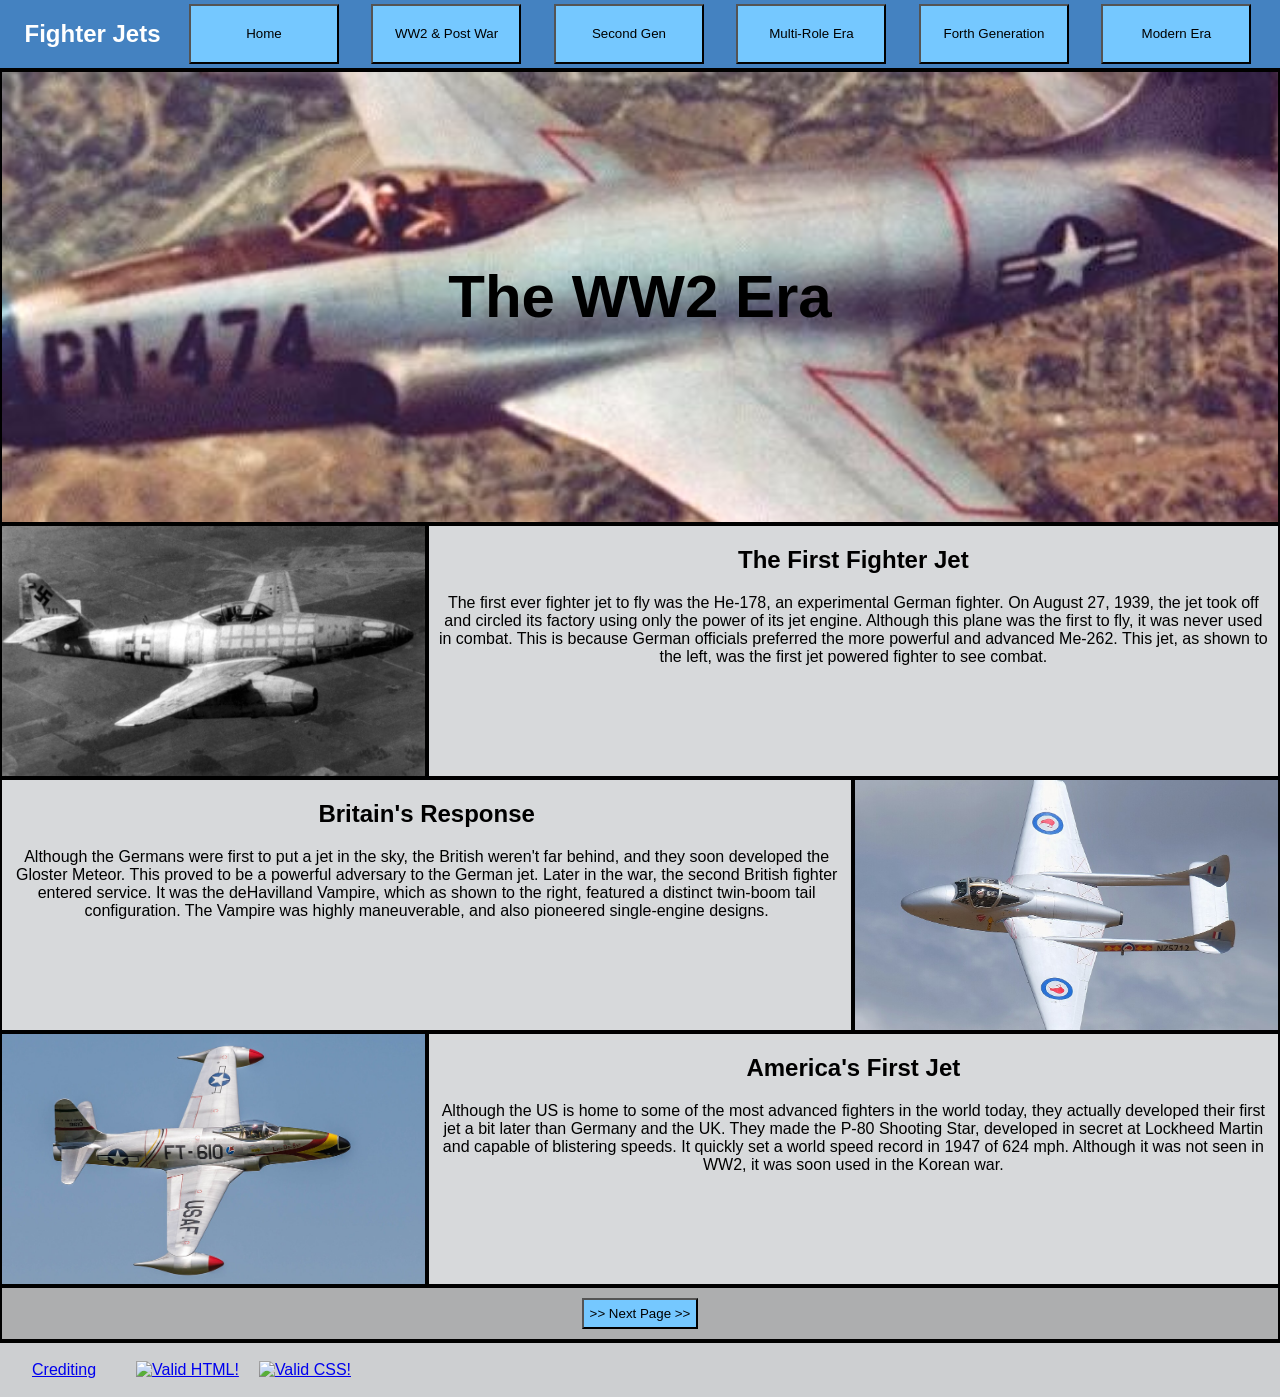
==== commit 52c2f4db: "Apr 23, 2026, 1:14 AM" ====
--- a/1stGen.html
+++ b/1stGen.html
@@ -10,7 +10,7 @@
 <nav class="primary">
     <h2 style="color:white;">Fighter Jets</h2>
     <button class="nav-button" onclick="window.location.href='index.html'">Home</button>
-    <button class="nav-button" onclick="window.location.href='1stGen.html'">WW2 & Post War</button>
+    <button class="nav-button">WW2 & Post War</button>
     <button class="nav-button" onclick="window.location.href='2ndGen.html'">Second Gen</button>
     <button class="nav-button" onclick="window.location.href='3rdGen.html'">Multi-Role Era</button>
     <button class="nav-button" onclick="window.location.href='4thGen.html'">Forth Generation</button>
--- a/style.css
+++ b/style.css
@@ -8,7 +8,7 @@
     background-color: #4482c1;
 }
 .secondary{
-    background-color: #cbedf6;
+    background-color: #cdedf6;
 }
 .accent{
     background-color: #fa761e;
@@ -18,7 +18,7 @@
     padding: 2px;
 }
 button{
-    background-color: #FA7921;
+    background-color: #75c8ff; /*#FA7921;*/
     padding: 6px;
     border-style: outset;
 }
@@ -32,7 +32,7 @@
 }
 button:active{
     border-style: inset;
-    background-color: #ff9148;
+    background-color: #3d9fe0 /*#ff9148*/;
 }
 nav{
     display: flex;
@@ -44,6 +44,7 @@
     padding: 10px;
     width: 150px;
     margin: 4px;
+    background-color: #75c8ff;
 }
 a{
     padding: 10px;
